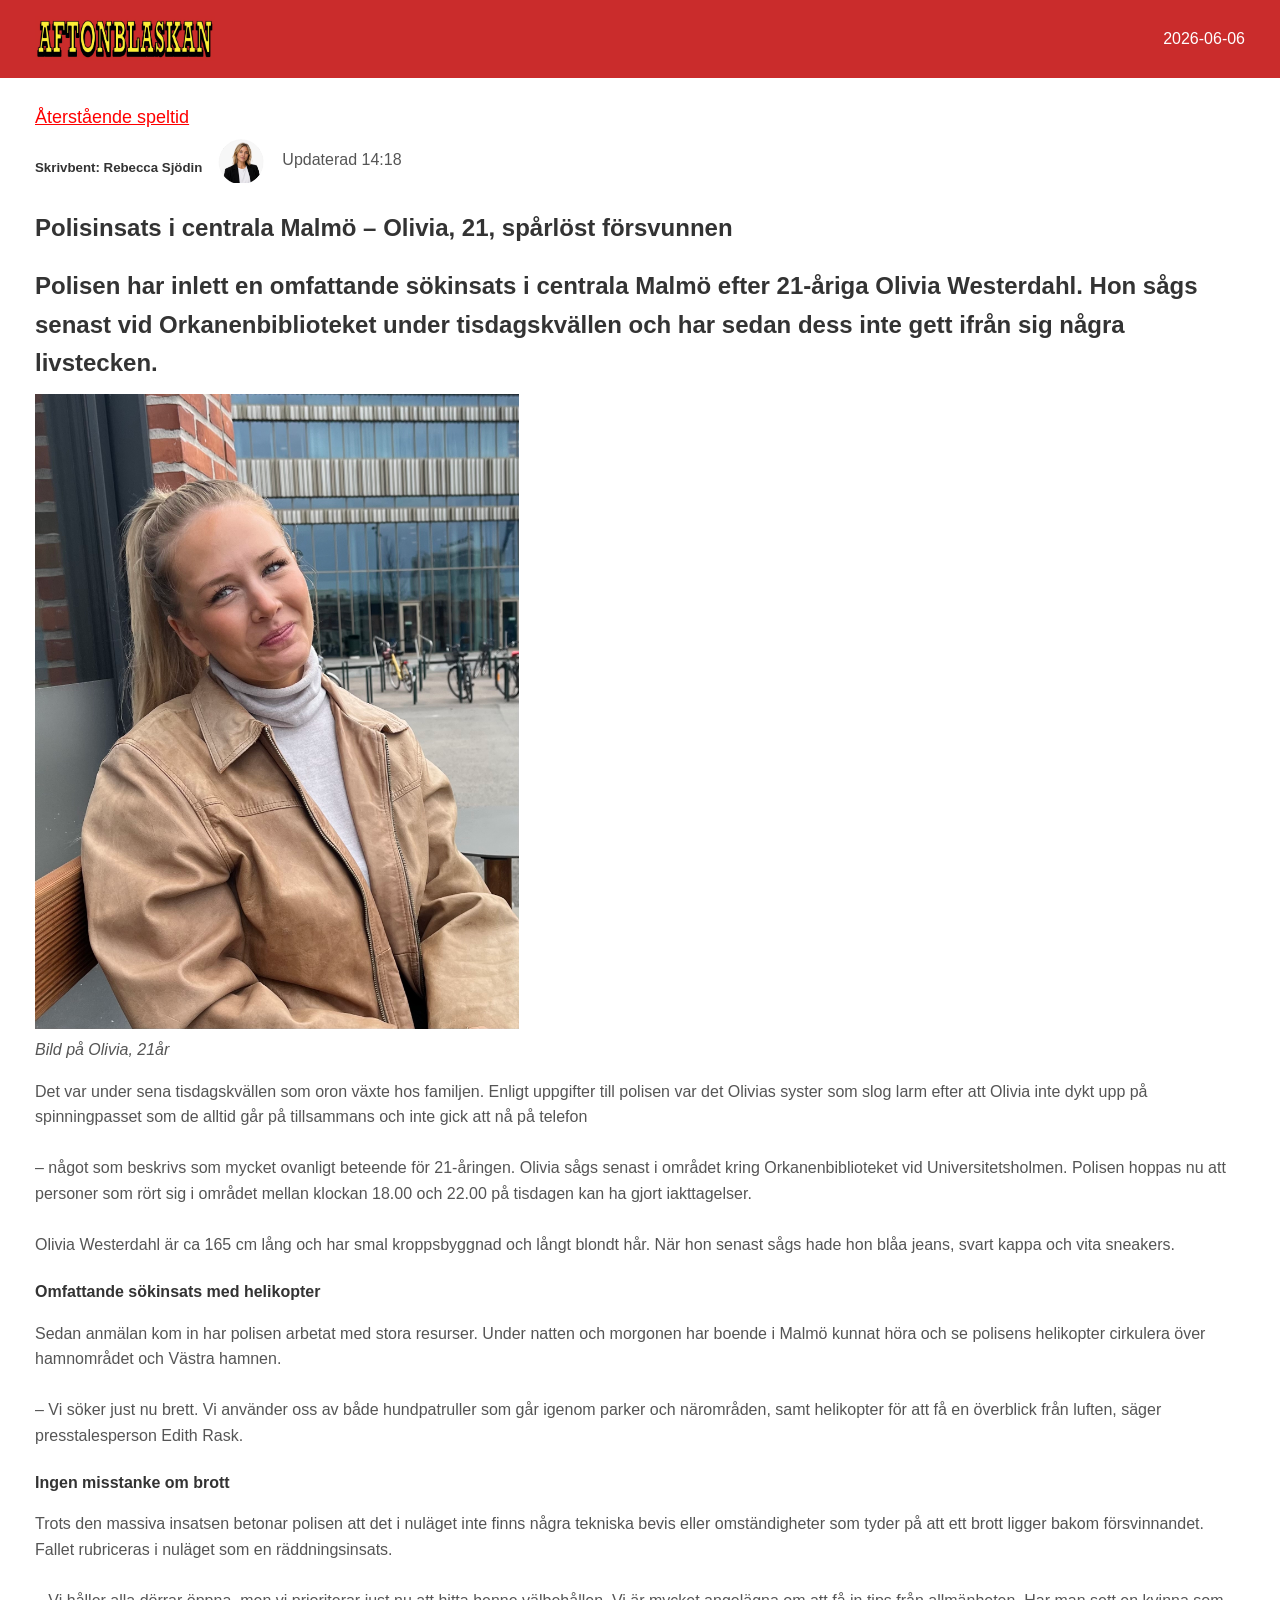
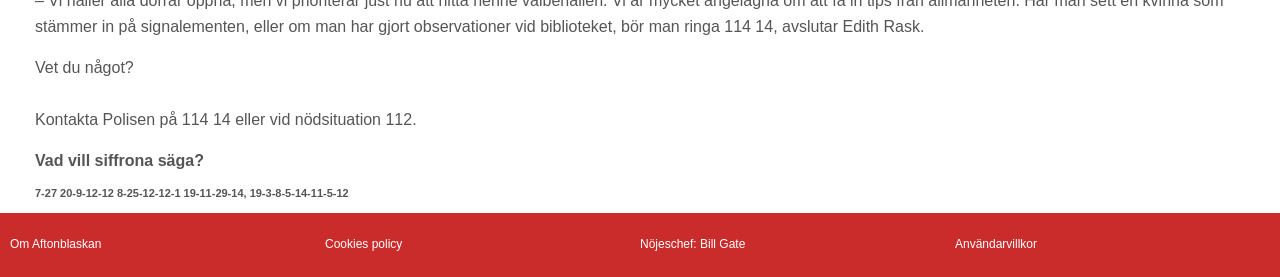
==== Artikel-page/index.html @ d795da46 "ny artikel och knapp för sig" ====
<!DOCTYPE html>
<html lang="en">
<head>
    <meta charset="UTF-8">
    <meta name="viewport" content="width=device-width, initial-scale=1.0">
    <meta name="format-detection" content="telephone=no">
    <title>Artikel</title>
    <link rel="stylesheet" href="style.css">
</head>
<body>
    <article>
        <header>
            <img id="aftonblaskan"src="Till_Elias_v2.jpg" alt="">
            <p>2026-06-06</p>
        </header>
        <div id="content">
            <a href="https://railway-timer-production.up.railway.app/" target="_blank">Återstående speltid</a>
            <div id="author">
                <h5>Skrivbent: Rebecca Sjödin</h5>
                <img id="authorPic"src="Cirkeljournalist.png">
                <p>Updaterad 14:18</p>
            </div>  
            <h1>Polisinsats i centrala Malmö – Olivia, 21, spårlöst försvunnen</h1>
            <h2>Polisen har inlett en omfattande sökinsats i centrala Malmö efter 21-åriga Olivia Westerdahl. Hon sågs senast vid Orkanenbiblioteket under tisdagskvällen och har sedan dess inte gett ifrån sig några livstecken.</h2>
            <img id="picOlivia" src="IMG_4658 2.jpg">
            <p id="picInfo">Bild på Olivia, 21år</p>
            <p>Det var under sena tisdagskvällen som oron växte hos familjen. Enligt uppgifter till polisen var det Olivias syster som slog larm efter att Olivia inte dykt upp på spinningpasset som de alltid går på tillsammans och inte gick att nå på telefon <br></br> – något som beskrivs som mycket ovanligt beteende för 21-åringen.
            Olivia sågs senast i området kring Orkanenbiblioteket vid Universitetsholmen. Polisen hoppas nu att personer som rört sig i området mellan klockan 18.00 och 22.00 på tisdagen kan ha gjort iakttagelser. <br></br>Olivia Westerdahl är ca 165 cm lång och har smal kroppsbyggnad och långt blondt hår. När hon senast sågs hade hon blåa jeans, svart kappa och vita sneakers. </p>
            <h4>Omfattande sökinsats med helikopter</h4>
            <p>Sedan anmälan kom in har polisen arbetat med stora resurser. Under natten och morgonen har boende i Malmö kunnat höra och se polisens helikopter cirkulera över hamnområdet och Västra hamnen.<br><br> – Vi söker just nu brett. Vi använder oss av både hundpatruller som går igenom parker och närområden, samt helikopter för att få en överblick från luften, säger presstalesperson Edith Rask.</p>
            <h4>Ingen misstanke om brott</h4>
            <p>Trots den massiva insatsen betonar polisen att det i nuläget inte finns några tekniska bevis eller omständigheter som tyder på att ett brott ligger bakom försvinnandet. Fallet rubriceras i nuläget som en räddningsinsats. <br></br> – Vi håller alla dörrar öppna, men vi prioriterar just nu att hitta henne välbehållen. Vi är mycket angelägna om att få in tips från allmänheten. Har man sett en kvinna som stämmer in på signalementen, eller om man har gjort observationer vid biblioteket, bör man ringa 114 14, avslutar Edith Rask.</p>
            <p>Vet du något? <br></br> Kontakta Polisen på 114 14 eller vid nödsituation 112.</p>
            <p class="goToV">Vad vill siffrona säga?</p>
            <p class="goTo">7-27 20-9-12-12 8-25-12-12-1 19-11-29-14, 19-3-8-5-14-11-5-12</p>

        </div>
        <footer>
            <p>Om Aftonblaskan</p>
            <p>Cookies policy</p>
            <p>Nöjeschef: Bill Gate</p>
            <p>Användarvillkor</p>
        </footer>
    </article>
    <script src="script.js"></script>
</body>
</html>
---- Artikel-page/style.css ----
:root {
    --heading-font: 'Arial', serif;
    --body-font: 'Arial', sans-serif;
    --heading-color: #333333;
    --body-color: #555555;
}
body {
    margin: 0;
}
  
h1, h2, h3, h4, h5, h6 {
    font-family: var(--heading-font);
    color: var(--heading-color);
    margin-bottom: 0.5em;
}
article {
    font-family: var(--body-font);
    color: var(--body-color);
    line-height: 1.6;
    margin: 0;
}
#content {
    padding: 0 35px;
}

header {
    color: white;
    background-color: #ca2c2c;
    display: flex;
    padding: 10px 35px;
    justify-content: space-between;
    align-items: center;
    margin-bottom: 25px;

}
#aftonblaskan {
    width: 180px;
}

#author {
    display: flex;
    align-items: center;
    gap: 10px;
}
#authorPic {
    width: 60px;
}
#picOlivia {
    width: 40%;
}
#picInfo {
    margin:0;
    font-style: italic;
    
}
footer {
    padding: 10px;
    background-color: #ca2c2c;
    display: grid;
    justify-content: center;
    grid-template-columns: repeat(auto-fit, minmax(100px, 1fr)); /* Dynamiska kolumner */
}
footer p {
    color: white;
    font-size: 12px;
}
span {
    font-family: monospace;
    position: fixed;
    top:50%;
    left: 50%;
    transform: translate(-50%, -50%); /* Justera för att centrera exakt */
    background-color: lightgrey;
    padding: 25px;
    text-align: left;
    width: 330px;
    box-shadow: 0 4px 6px rgba(0, 0, 0, 0.1); /* Valfri skugga */
    border-radius: 10px; /* Valfri rundning av hörn */
    text-align: center;


}
span h2 {
    margin: 0;
}
span button {
    padding: 10px 20px;
    font-size: 18px;
    font-family: monospace;

}
.importantMess {
    color: red;
}
a {
    color: red;
    font-size: 18px;
}
.goToV {
    margin-bottom: 0px;
    font-size: 16px;
    font-weight: bold;
}
.goTo {
    font-weight: bold;
    font-size: 11px;
}
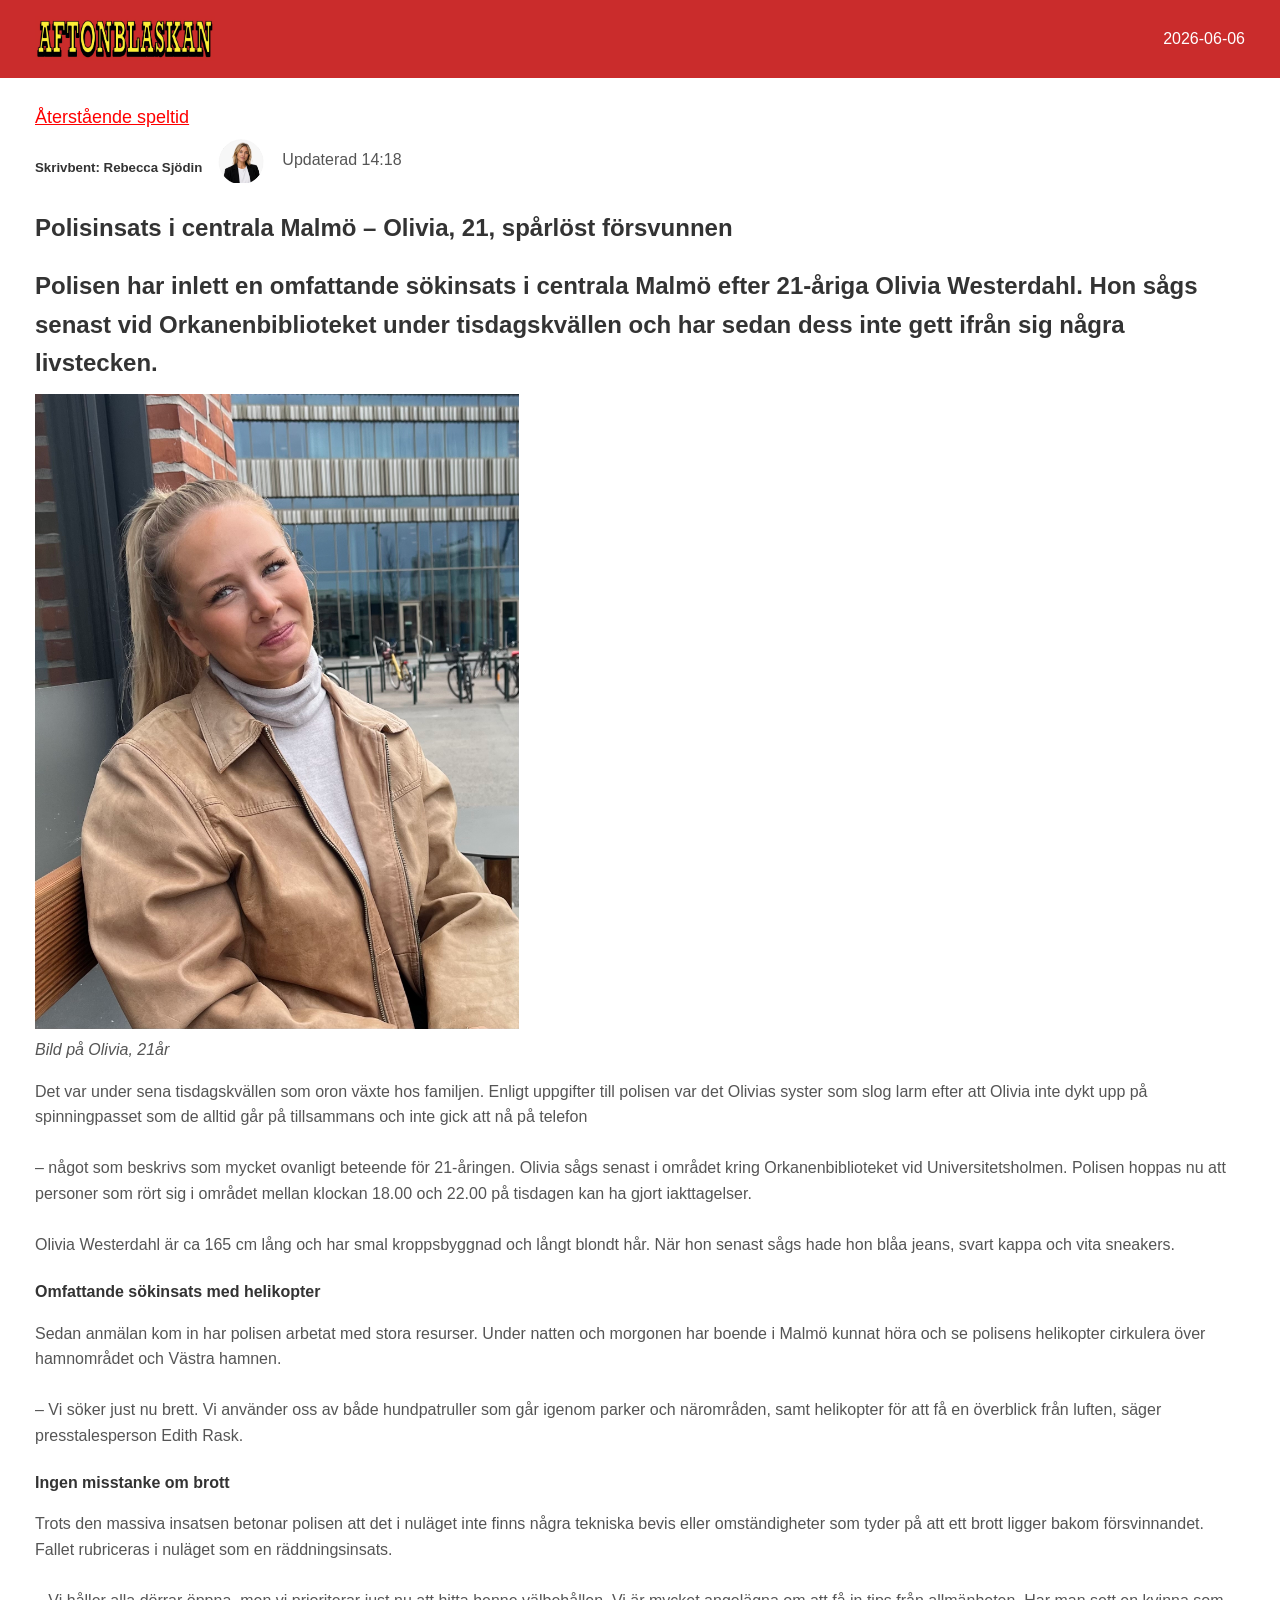
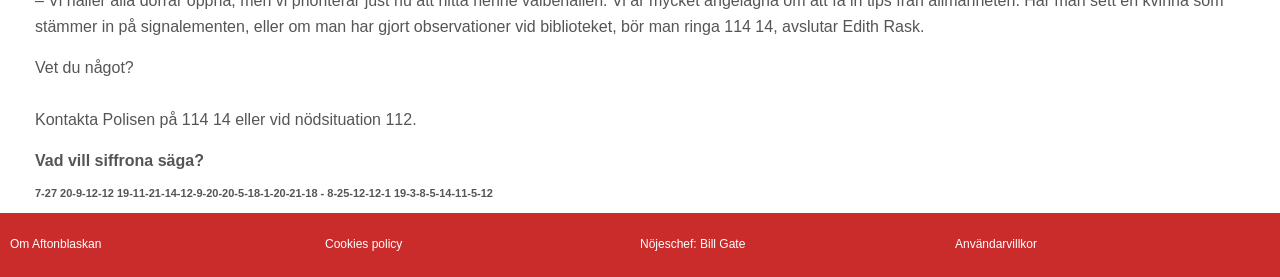
==== commit ccc68622: "gah" ====
--- a/Artikel-page/index.html
+++ b/Artikel-page/index.html
@@ -32,7 +32,7 @@
             <p>Trots den massiva insatsen betonar polisen att det i nuläget inte finns några tekniska bevis eller omständigheter som tyder på att ett brott ligger bakom försvinnandet. Fallet rubriceras i nuläget som en räddningsinsats. <br></br> – Vi håller alla dörrar öppna, men vi prioriterar just nu att hitta henne välbehållen. Vi är mycket angelägna om att få in tips från allmänheten. Har man sett en kvinna som stämmer in på signalementen, eller om man har gjort observationer vid biblioteket, bör man ringa 114 14, avslutar Edith Rask.</p>
             <p>Vet du något? <br></br> Kontakta Polisen på 114 14 eller vid nödsituation 112.</p>
             <p class="goToV">Vad vill siffrona säga?</p>
-            <p class="goTo">7-27 20-9-12-12 8-25-12-12-1 19-11-29-14, 19-3-8-5-14-11-5-12</p>
+            <p class="goTo">7-27 20-9-12-12 19-11-21-14-12-9-20-20-5-18-1-20-21-18 - 8-25-12-12-1 19-3-8-5-14-11-5-12</p>
 
         </div>
         <footer>
